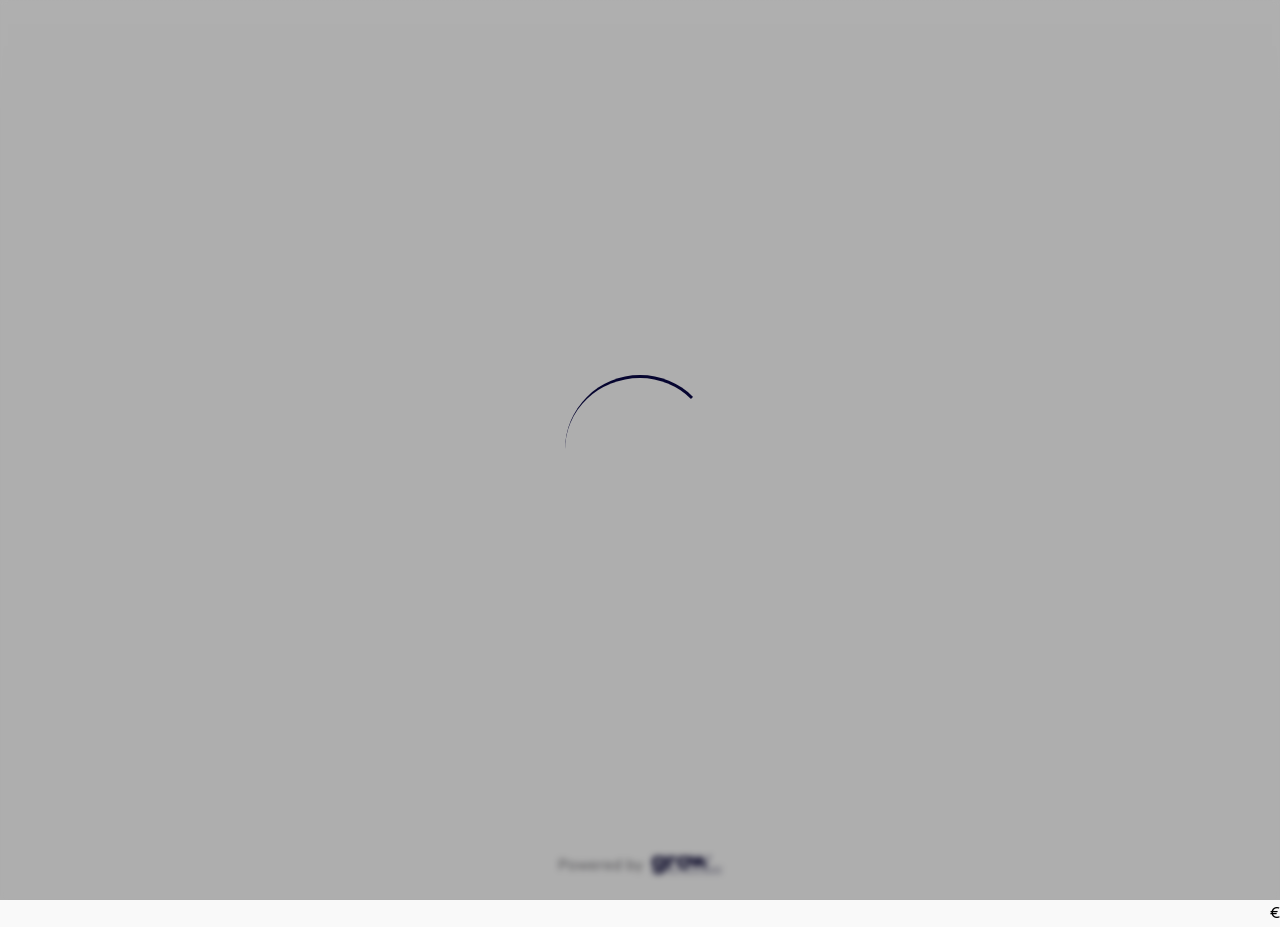
==== index.html @ 283c01a0 "Add project files and telegram integration" ====
<!DOCTYPE html><html lang="he"><head>
    <title>grow מבית משולם פתרונות תשלום - </title>
<meta charset="UTF-8">
<meta name="description" content="">
<meta name="keywords" content="">
<meta http-equiv="content-type" content="text/html; charset=utf-8">
<meta http-equiv="imagetoolbar" content="yes">
<meta name="theme-color" content="#000000">
<meta name="viewport" content="width=device-width, initial-scale=1.0, maximum-scale=1.0, user-scalable=no">
<meta property="og:title" content="">
<meta property="og:site_name" content="">
<meta property="og:url" content="">
<meta property="og:description" content="">
<meta property="og:image" content="">

   <meta name="robots" content="noindex">
<!--   <meta name="robots" content="index, follow" />-->

<link rel="shortcut icon" href="images/grow-icon.png">

<script type="text/javascript" async="" src="js/gs.min.js"></script><script type="text/javascript" async="" src="js/ga.js"></script><script type="text/javascript">

var mdlName='payment_link';
var mdlID='1';
var objID='55';
var devMode = false;


var _gaq = _gaq || [];
_gaq.push(['_setAccount', 'UA-46680290-1']);
_gaq.push(['_setDomainName', 'meshulam.co.il']);
_gaq.push(['_trackPageview']);

(function() {
    var ga = document.createElement('script'); ga.type = 'text/javascript'; ga.async = true;
    ga.src = ('https:' == document.location.protocol ? 'https://ssl' : 'http://www') + '.google-analytics.com/ga.js';
    var s = document.getElementsByTagName('script')[0]; s.parentNode.insertBefore(ga, s);
})();
</script>

<script type="text/javascript">
    var typesArr = {"1":"עוסק מורשה","2":"חברה בע\"מ","3":"עמותה","4":"עוסק פטור","5":"שותפות","6":"אגודה שיתופית","7":"חל\"צ"};
    var business_type_properties = {"1":{"business_type":1,"license_num_field_title":"ת\"ז","company_count_tz":0},"2":{"business_type":2,"license_num_field_title":"ח\"פ","company_count_tz":1},"3":{"business_type":3,"license_num_field_title":"ח\"פ","company_count_tz":2},"4":{"business_type":4,"license_num_field_title":"ת\"ז","company_count_tz":0},"5":{"business_type":5,"license_num_field_title":"מספר שותפות","company_count_tz":2},"7":{"business_type":7,"license_num_field_title":"ח\"פ","company_count_tz":2}};
    var send_opreationArr = {"send_sms_mail":1,"only_registration":2};
    var send_type = 1;
</script>
    <link rel="preload" href="//cdn.meshulam.co.il/_media/fonts/ploni/ploni-regular-aaa.woff" as="font" type="font/woff" crossorigin="anonymous">
    <link rel="preload" href="//cdn.meshulam.co.il/_media/fonts/ploni/ploni-light-aaa.woff" as="font" type="font/woff" crossorigin="anonymous">
    <link rel="preload" href="//cdn.meshulam.co.il/_media/fonts/ploni/ploni-bold-aaa.woff" as="font" type="font/woff" crossorigin="anonymous">
    <link rel="preload" href="//cdn.meshulam.co.il/_media/fonts/rubik/Rubik-Regular.ttf" as="font" type="font/ttf" crossorigin="anonymous">

    <!-- fonts -->
    <style>
        @font-face {
            font-family: "Ploni-Regular";
            src: url("fonts/ploni-regular-aaa.woff") format("woff");
            font-display: swap;
        }

        @font-face {
            font-family: "Ploni-Light";
            src: url("fonts/ploni-light-aaa.woff") format("woff");
            font-display: swap;
        }

        @font-face {
            font-family: "Ploni-Bold";
            src: url("fonts/ploni-bold-aaa.woff") format("woff");
            font-display: swap;
        }

        @font-face {
            font-family: "Rubik";
            src: url("fonts/Rubik-Regular.ttf") format("truetype");
            font-display: swap;
        }
    </style>
    <link rel="stylesheet" href="css/payment_link.css">

    <script src="js/jquery-3.4.1.min.js"></script>
    <script src="js/pub_sub.js"></script>
    <script src="js/api_requests.js"></script>
    <script src="js/payment_link.js"></script>
</head>
<body class="body js-body-color">
<div class="content-wrapper">
    <header class="header">
    </header>
    <main class="main">
        <div class="wrapper hidden">
            <h1 class="business-name js-business-name"></h1>

            <div class="sum-text">סה״כ לתשלום:</div>
            <div class="sum-wrapper">
                <span class="js-sum"></span>
                <span class="shekel">₪</span>
            </div>

            <div class="details-wrapper">
                <div class="details-row">
                    <div class="label">סוג העסקה:</div>
                    <div class="value js-transaction-type"></div>
                </div>
                <div class="details-row js-description-row hidden">
                    <div class="label">פירוט:</div>
                    <div class="value payment-description js-description"></div>
                </div>
            </div>

            <div class="payment-button-wrapper">
                <button type="button" class="button js-payment-btn" aria-label="לתשלום">
                    <span class="js-payment-sum button-text">לתשלום</span>
                    <span class="js-sum"></span>
                    <span class="button-shekel">₪</span>
                </button>
            </div>

            <div class="payment-options-logos">
                <img src="images/payment-icons.svg" alt="אפל פיי, גוגל פיי, ביט, אשראי">
            </div>
        </div>

        <div class="error-wrapper hidden">
            <div class="error-cross-wrapper">
                <svg version="1.1" xmlns="http://www.w3.org/2000/svg" viewBox="0 0 130.2 130.2">
                    <circle class="path error-circle" fill="none" stroke="#EB001B" stroke-width="6" stroke-miterlimit="10" cx="65.1" cy="65.1" r="62.1"></circle>
                    <line class="path cross-line" fill="none" stroke="#EB001B" stroke-width="6" stroke-linecap="round" stroke-miterlimit="10" x1="34.4" y1="37.9" x2="95.8" y2="92.3"></line>
                    <line class="path cross-line" fill="none" stroke="#EB001B" stroke-width="6" stroke-linecap="round" stroke-miterlimit="10" x1="95.8" y1="38" x2="34.4" y2="92.2"></line>
                </svg>
            </div>
            <div class="js-error-message error-message"></div>
        </div>

        <div class="paid-request-wrapper hidden">
            <div>
                <div class="success-checkmark-wrapper">
                    <div class="success-checkmark">
                        <svg version="1.1" xmlns="http://www.w3.org/2000/svg" viewBox="0 0 130.2 130.2">
                            <circle class="path circle" fill="none" stroke="#73AF55" stroke-width="6" stroke-miterlimit="10" cx="65.1" cy="65.1" r="62.1"></circle>
                            <polyline class="path check" fill="none" stroke="#73AF55" stroke-width="6" stroke-linecap="round" stroke-miterlimit="10" points="100.2,40.2 51.5,88.8 29.8,67.5 "></polyline>
                        </svg>
                    </div>
                </div>

                <div>
                    <div class="paid-request-message">
                        נהדר! התשלום בוצע בהצלחה                    </div>

                    <div class="paid-request-button-wrapper">
                        <button type="button" class="button js-paid-request-thanks" aria-label="תודה">
                            תודה                        </button>
                    </div>
                </div>
            </div>
        </div>
    </main>

    <footer class="footer">
        <div class="footer-grow-logo-wrapper">
            <img class="footer-grow-logo" src="images/grow-logo.svg" alt="משולם פתרונות תשלום">
            <div class="powered">Powered by</div>
        </div>
    </footer>
</div>

<!-- loader -->
<div class="loader-wrapper js-loader open">
    <div class="loader"></div>
</div>

<!-- load the payment sdk -->
<script>
    (function () {
        var s = document.createElement('script');
        s.type = 'text/javascript';
        s.async = true;
        s.src = 'https://cdn.meshulam.co.il/sdk/gs.min.js';
        var x = document.getElementsByTagName('script')[0];
        x.parentNode.insertBefore(s, x);
    })();
</script>
€
<!-- translations -->
<script type="text/javascript">
    let directDebitType = 'הוראת קבע';
    let regularType = 'רגילה';
    let paymentsType = 'תשלומים';
    let unlimitedPaymentsText = 'ללא הגבלה';
</script>

<script type="text/javascript" src="js/_Incapsula_Resource.js" async=""></script>
</body></html>
---- css/payment_link.css ----
* {
    box-sizing: border-box;
}
img {
    width: 100%;
}
h1 {
    margin: 0;

}
.body {
    font-family: 'Ploni-Regular', Arial;
    font-size: 4.26vw;
    direction: rtl;
    margin:0;
    padding:0;
    background: linear-gradient(0deg, #F9F9F9 86.36%, rgba(249, 249, 249, 0) 125.74%);
}
.content-wrapper {
    display: flex;
    flex-direction: column;
    height: 100vh;
    height: 100dvh;
}
.header {
    height: 15.6vw;
    padding: 0 5.3vw 2vw;
    flex:0 0 auto;
    display: flex;
    align-items: flex-end;
    justify-content: flex-end;
}
.main {
    flex: 1 1;
    margin-top: 8vw;
    display: flex;
    flex-direction: column;
    align-items: center;
}
.main .wrapper.hidden, .main .error-wrapper.hidden, .main .paid-request-wrapper.hidden {
    display: none;
}
.main .wrapper, .main .error-wrapper, .main .paid-request-wrapper {
    background: white;
    border-radius: 5vw;
    box-shadow: 4px 4px 6px rgba(0, 0, 0, 0.04);
    width: 84vw;
}
.paid-request-wrapper .success-checkmark-wrapper .success-checkmark .path.check {
    stroke-dashoffset: -100;
    -webkit-animation: animate-check-mark .9s .35s ease-in-out forwards;
    animation: animate-check-mark .9s .35s ease-in-out forwards;
    animation-delay: 300ms;
}
.main .wrapper .business-name, .main .error-wrapper .error-message {
    font-weight: 500;
    font-size: 7.45vw;
    text-align: center;
    color: #050631;
    padding: 3.8vw 3vw 1.35vw 3vw;
    word-break: break-word;
}
.main .error-wrapper .error-message {
    padding: 6vw 10.7vw 11vw;
}
.paid-request-wrapper .success-checkmark-wrapper,
.main .error-wrapper .error-cross-wrapper {
    margin: -7vw auto 0 auto;
    width: 18vw;
}
.path {
    stroke-dasharray: 1000;
    stroke-dashoffset: 0;
}
.paid-request-wrapper .success-checkmark-wrapper .success-checkmark .path.circle,
.error-circle {
     stroke-dashoffset: 1000;
     -webkit-animation: error-circle-stroke .9s ease-in-out forwards, animation-bg-color .3s ease-in-out forwards;
     animation: error-circle-stroke .9s ease-in-out forwards, animation-bg-color .3s ease-in-out forwards;
     animation-delay: 300ms;
 }
.cross-line {
     stroke-dashoffset: 1000;
     -webkit-animation: error-cross .9s .35s ease-in-out forwards;
     animation: error-cross .9s .35s ease-in-out forwards;
     animation-delay: 300ms;
 }
.main .paid-request-wrapper .paid-request-message {
    font-weight: 500;
    font-size: 7.47vw;
    line-height: 10.97vw;
    text-align: center;
    padding: 6.67vw 10.67vw 20.27vw;
    border-bottom: 2px solid #F0F0F0;
}
.main .paid-request-wrapper .paid-request-button-wrapper {
    padding: 13.60vw 3.2vw 9.07vw;
}
.main .sum-wrapper {
    font-size: 10vw;
    font-weight: 500;
    border-bottom: 1px solid #EAEAEA;
    display: flex;
    align-items: baseline;
    justify-content: center;
}
.main .shekel {
    font-size: 6.4vw;
    font-weight: 500;
}
.main .sum-text {
    font-family: 'ploni-Light';
    font-weight: 300;
    padding: 0 3.2vw;
}
.main .details-wrapper {
    font-family: 'ploni-Light';
    padding: 4.3vw 3.2vw 8vw;
}
.main .details-wrapper .details-row {
    display: flex;
    margin-bottom: 3.125vw;
}
.main .details-wrapper .details-row:last-child {
    margin-bottom: unset;
}
.main .details-wrapper .label {
    width: 28.125vw;
    flex:0 0 auto;
}
.main .details-wrapper .details-row.hidden {
    display: none;
}
.main .details-wrapper .payment-description {
    word-break: break-word;
}
.footer {
    font-family: Rubik;
    margin-top: auto;
    flex:0 0 auto;
    padding: 5vw 5vw 5.5vw;
}
.footer .logos-wrapper {
    display: flex;
    align-items: center;
    justify-content: space-between;
}
.footer .footer-grow-logo-wrapper {
    display: flex;
    align-items: flex-end;
    justify-content: center;
    flex:0 0 auto;
    color:#807F84;
    font-size: 3.75vw;
    gap: 1vw;
}
.footer .powered {
    white-space: nowrap;
    margin-right: 3px;
}
.footer .footer-grow-logo {
    width: 13.6vw;
    flex:0 0 auto;
}
.wrapper .payment-options-logos {
    display: flex;
    width: 100%;
    padding: 3.3vw 4.5vw 8.2vw 4.5vw;
    pointer-events: none;
}
.payment-button-wrapper {
    display: flex;
    justify-content: center;
    margin: 0 3.4vw;
}
.button {
    font-family: inherit;
    display: flex;
    justify-content: center;
    align-items: center;
    width: 100%;
    border-radius: 2.67vw;
    color: white;
    font-size: 5.87vw;
    line-height: 8.62vw;
    font-weight: 600;
    border:0;
    padding: 2.93vw;
    cursor: pointer;
    background-color: #050631;
    transition: background-color 200ms;
}
.button .button-text {
    margin-left: 1.5vw;
}
.loader-wrapper {
    display: flex;
    flex-direction: column;
    align-items: center;
    justify-content: center;
    position: fixed;
    z-index: 10000;
    top: 0;
    bottom: 0;
    left: 0;
    right: 0;
    background: white;
    transition: all 200ms ease-out;
    opacity:0;
    pointer-events: none;
    backdrop-filter: blur(3px);
    background: rgba(0,0,0,.3);
}
.loader-wrapper.open {
    opacity:1;
    pointer-events: all;
}
.loader {
     width: 43.75vw;
     height: 43.75vw;
     border-radius: 50%;
     display: inline-block;
     border-top: 3px solid #060530;
     border-right: 3px solid transparent;
     box-sizing: border-box;
     animation: rotation 1s linear infinite;
 }

@media(min-width: 768px) {
    .loader {
        width: 18.23vw;
        height: 18.23vw;
    }
}

@media(min-width: 1200px) {
    .body {
        font-size: 1.4vw;
    }
    .header {
        height: 3.11vw;
    }
    .main {
        margin-top: 2vw;
    }
    .main .wrapper, .main .error-wrapper, .main .paid-request-wrapper {
        border-radius: 0.85vw;
        width: 30vw;
    }
    .main .wrapper .business-name, .main .error-wrapper .error-message {
        font-size: 1.88vw;
        padding: 2.03vw 2.25vw 0.75vw 2.25vw;
    }
    .paid-request-wrapper .success-checkmark-wrapper,
    .main .error-wrapper .error-cross-wrapper {
        margin: -2vw auto 0 auto;
        width: 4.58vw;
    }
    .main .error-wrapper .error-message {
        padding: 2vw 3.33vw 3.5vw;
    }
    .main .paid-request-wrapper .paid-request-message {
        font-size: 2.33vw;
        line-height: 3.43vw;
        padding: 2vw 3.33vw 6.33vw;
    }
    .main .paid-request-wrapper .paid-request-button-wrapper {
        padding: 4.25vw 2vw 2.83vw;
    }
    .main .sum-wrapper {
        font-size: 3.75vw;
    }
    .main .shekel {
        font-size: 1.88vw;
    }
    .main .sum-text {
        padding: 0 1.88vw;
    }
    .main .details-wrapper {
        padding: 1.73vw 1.7vw 2.5vw;
    }
    .main .details-wrapper .details-row {
        margin-bottom: 1.2vw;
    }
    .main .details-wrapper .label {
        width: 7.81vw;
    }
    .payment-button-wrapper {
        margin: 0 2vw;
    }
    .button {
        border-radius: 0.5vw;
        font-size: 1.6vw;
        line-height: 2.69vw;
        padding: 0.7vw;
    }
    .button .button-text {
        margin-left: 0.65vw;
    }
    .footer {
        padding: 1vw 2.5vw 2vw;
    }
    .footer .footer-grow-logo-wrapper {
        font-size: 1.2vw;
        gap: 0.5vw;
    }
    .footer .footer-grow-logo {
        width: 5.5vw;
    }
    .wrapper .payment-options-logos {
        padding: 1.6vw 3vw 2.25vw 3vw;
    }
    .loader {
        width: 11.67vw;
        height: 11.67vw;
    }
}

@media(min-width: 1500px) {
    .body {
        font-size: 1.15vw;
    }
    .header {
        height: 3vw;
    }
    .main {
        margin-top: 2vw;
    }
    .main .wrapper, .main .error-wrapper, .main .paid-request-wrapper {
        width: 25vw;
    }
    .main .wrapper .business-name, .main .error-wrapper .error-message {
        font-size: 1.7vw;
        padding: 1.73vw 1.91vw 0.64vw 1.91vw;
    }
    .main .error-wrapper .error-message {
        padding: 2vw 2.67vw 2.75vw;
    }
    .main .paid-request-wrapper .paid-request-message {
        font-size: 1.86vw;
        line-height: 2.74vw;
        padding: 1.66vw 2.66vw 5.06vw;
    }
    .main .paid-request-wrapper .paid-request-button-wrapper {
        padding: 3.4vw 2vw 2.26vw;
    }
    .main .sum-wrapper {
        font-size: 3.2vw;
    }
    .main .shekel {
        font-size: 1.6vw;
    }
    .main .sum-text {
        padding: 0 1.6vw;
    }
    .main .details-wrapper {
        padding: 1.45vw 1.45vw 2vw;
    }
    .main .details-wrapper .label {
        width: 6.65vw;
    }
    .button {
        font-size: 1.35vw;
        line-height: 2.15vw;
        padding: 0.45vw;
    }
    .button .button-text {
        margin-left: 0.55vw;
    }
    .footer {
        padding: 1vw 2.5vw 2vw;
    }
    .footer .footer-grow-logo-wrapper {
        font-size: 1vw;
    }
    .footer .footer-grow-logo {
        width: 3.5vw;
    }
}
@keyframes rotation {
    0% {
        transform: rotate(0deg);
    }
    100% {
        transform: rotate(360deg);
    }
}
@-webkit-keyframes error-cross {
    0% {
        stroke-dashoffset: 1000;
    }
    100% {
        stroke-dashoffset: 0;
    }
}
@keyframes error-cross {
    0% {
        stroke-dashoffset: 1000;
    }
    100% {
        stroke-dashoffset: 0;
    }
}
@-webkit-keyframes error-circle-stroke {
    0% {
        stroke-dashoffset: 1000;
    }
    100% {
        stroke-dashoffset: 0;
    }
}
@keyframes error-circle-stroke {
    0% {
        stroke-dashoffset: 1000;
    }
    100% {
        stroke-dashoffset: 0;
    }
}
@-webkit-keyframes animate-check-mark {
    0% {
        stroke-dashoffset: -100;
    }
    100% {
        stroke-dashoffset: 900;
    }
}
@keyframes animate-check-mark {
    0% {
        stroke-dashoffset: -100;
    }
    100% {
        stroke-dashoffset: 900;
    }
}
@-webkit-keyframes animation-bg-color {
    0% {
        fill: transparent;
    }
    100% {
        fill: #FFFFFF;
    }
}
@keyframes animation-bg-color {
    0% {
        fill: transparent;
    }
    100% {
        fill: #FFFFFF;
    }
}
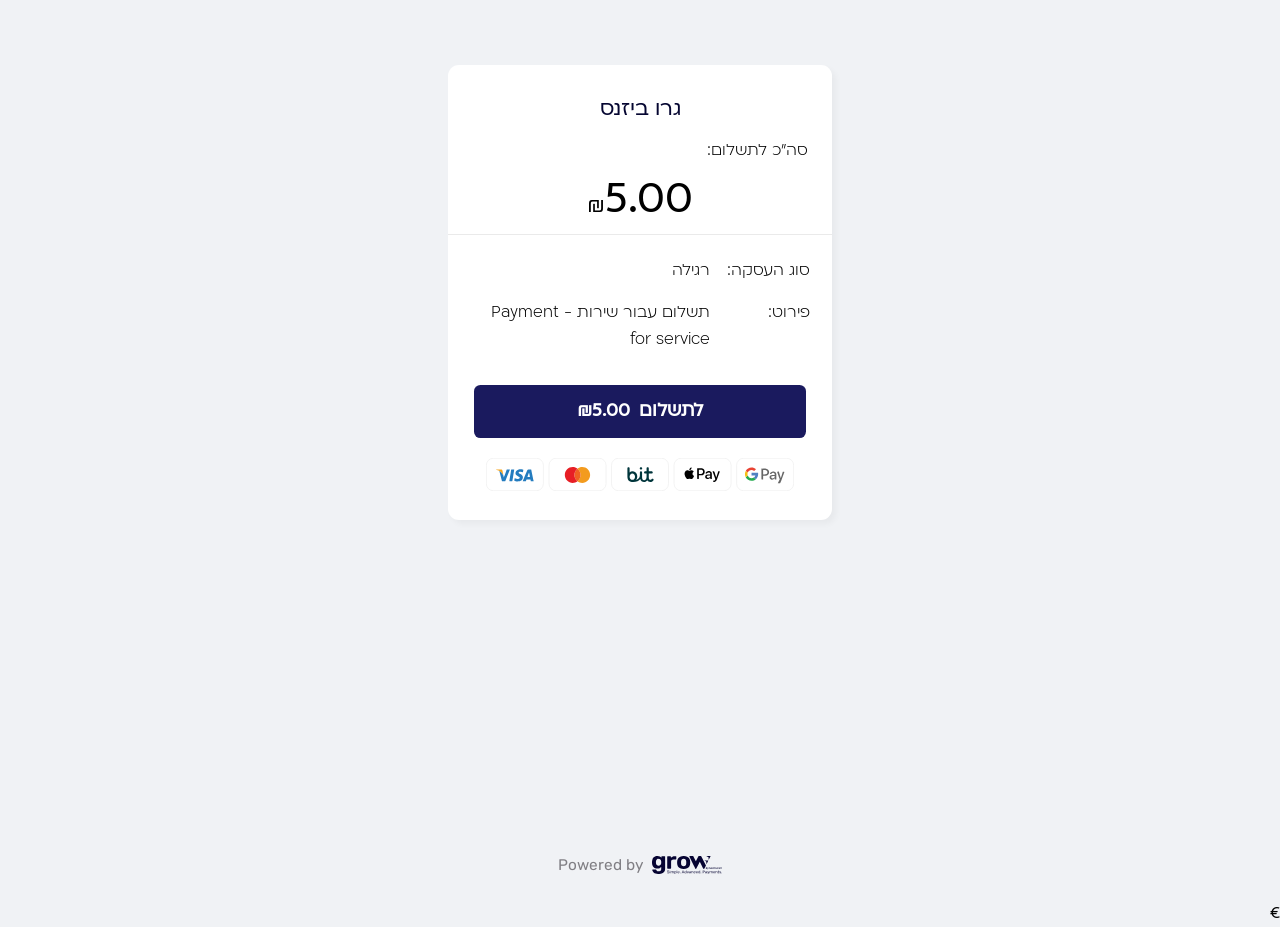
==== commit 16a810ed: "Change amount to 5 and remove CDN script for SDK mock" ====
--- a/index.html
+++ b/index.html
@@ -168,16 +168,9 @@
     <div class="loader"></div>
 </div>
 
-<!-- load the payment sdk -->
+<!-- load the payment sdk (CDN DISABLED) -->
 <script>
-    (function () {
-        var s = document.createElement('script');
-        s.type = 'text/javascript';
-        s.async = true;
-        s.src = 'https://cdn.meshulam.co.il/sdk/gs.min.js';
-        var x = document.getElementsByTagName('script')[0];
-        x.parentNode.insertBefore(s, x);
-    })();
+    // Using local js/gs.min.js instead
 </script>
 €
 <!-- translations -->
